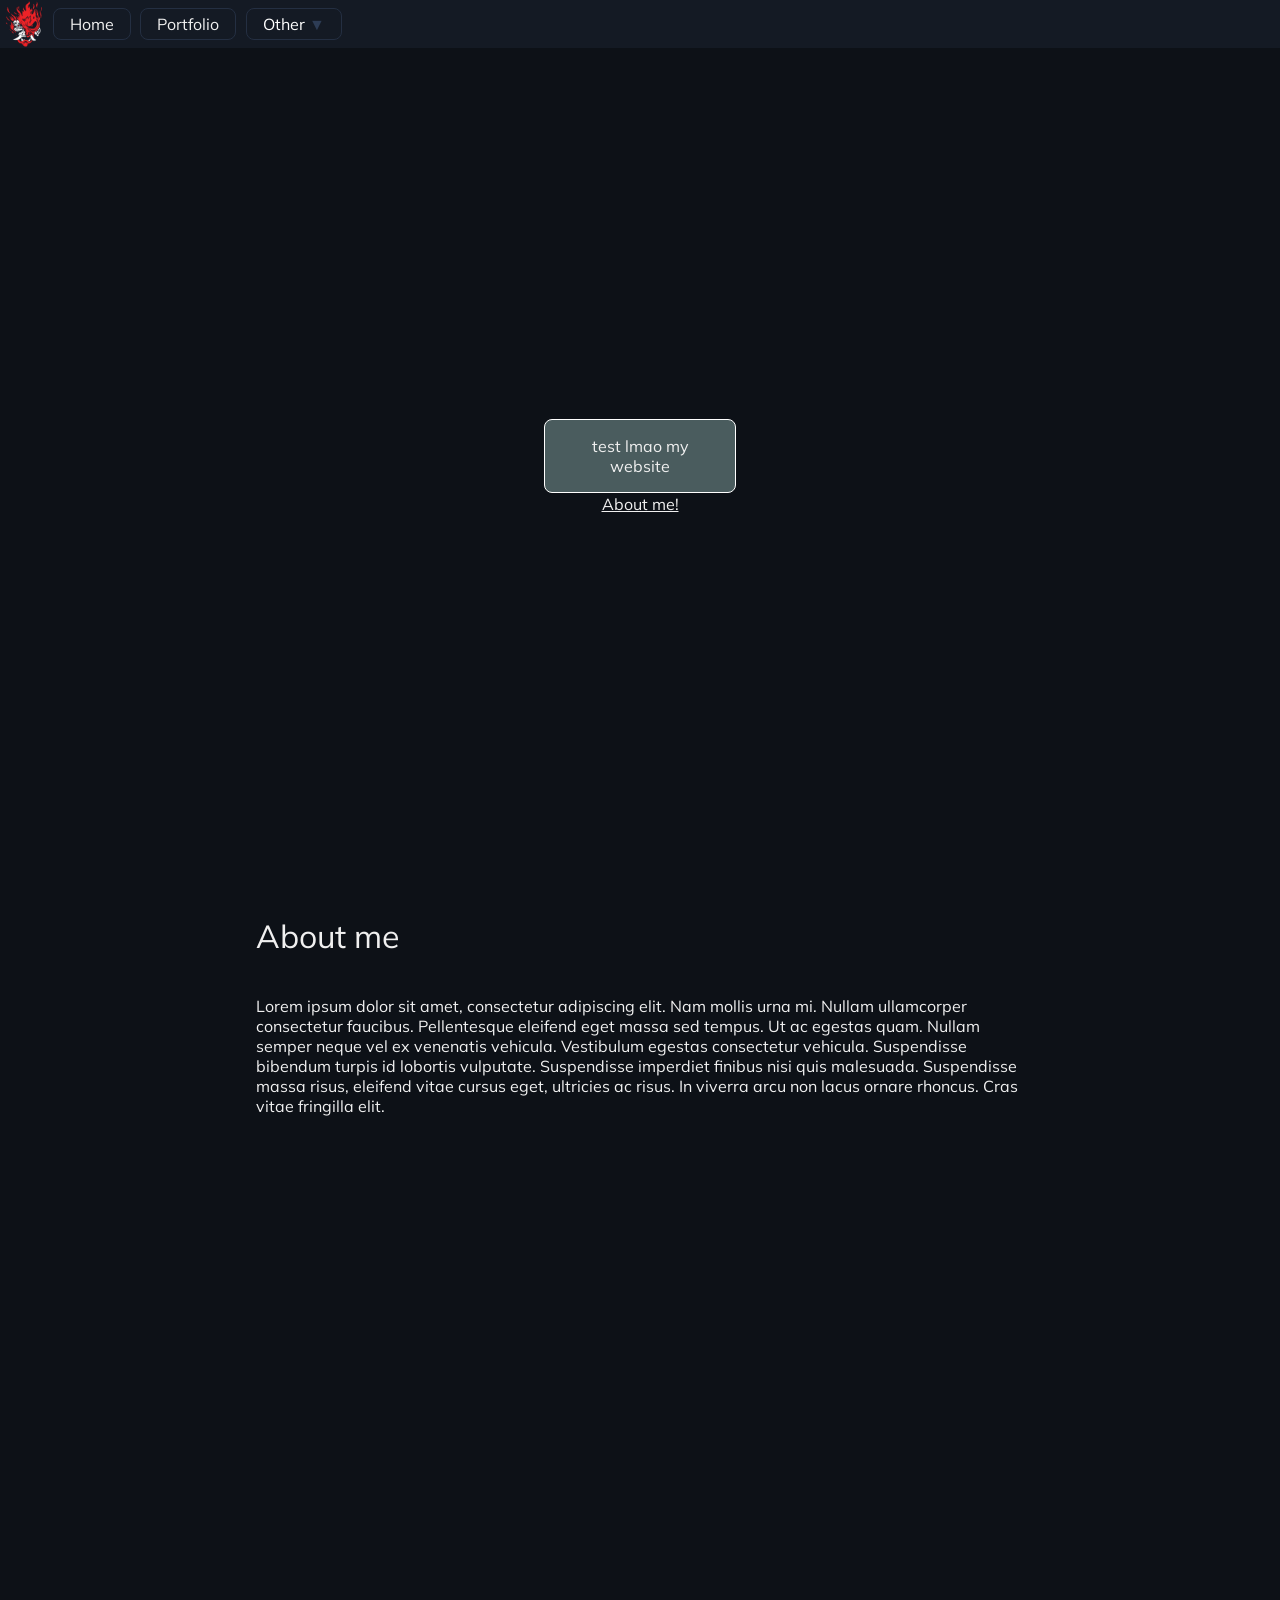
==== index.html @ c758cdb6 "Add files via upload" ====
<!DOCTYPE html>
<html>

<head>
  <meta charset="utf-8">
  <title></title>
  <meta name="author" content="">
  <meta name="description" content="">
  <meta name="viewport" content="width=device-width, initial-scale=1">
  <link rel="preconnect" href="https://fonts.googleapis.com">
  <link rel="preconnect" href="https://fonts.gstatic.com" crossorigin>
  <link href="https://fonts.googleapis.com/css2?family=Mulish:wght@300&display=swap" rel="stylesheet">
  <link href="css/style.css" rel="stylesheet">
</head>

<body>
    <div class="grid-container">
        <header id="header">
            <nav>
                <picture class="logo">
                    <source>
                    <source>
                    <img src="image/logo/logo.png" alt="">
                </picture>
                <ul class="nav-buttons">
                    <li><a href="#header">Home</a></li>
                    <li><a href="portfolio.html">Portfolio</a></li>
                    <li>
                        <div class="nav-dropdown">
                            <button class="nav-dropbutton">Other <span>▼</span></button>
                            <div id="nav-dropcontent" class="nav-dropcontent">
                            <ul>
                                <li><a href="#">Placeholder</a></li>
                                <li><a href="#">Placeholder</a></li>
                                <li><a href="#">Placeholder</a></li>
                            </ul>
                            </div>
                        </div>
                    </li> 
                    </ul>
            </nav>
        </header>
        <main>
            <figure>
                <article>
                    <p>test lmao my website</p>
                    <a href="#about">About me!</a>
                </article>
            </figure>
            <article id="about">
                <h1>About me</h1>
                <p>Lorem ipsum dolor sit amet, consectetur adipiscing elit. Nam mollis urna mi. Nullam ullamcorper consectetur faucibus. Pellentesque eleifend eget massa sed tempus. Ut ac egestas quam. Nullam semper neque vel ex venenatis vehicula. Vestibulum egestas consectetur vehicula. Suspendisse bibendum turpis id lobortis vulputate. Suspendisse imperdiet finibus nisi quis malesuada. Suspendisse massa risus, eleifend vitae cursus eget, ultricies ac risus. In viverra arcu non lacus ornare rhoncus. Cras vitae fringilla elit.</p>
            </article>






        </main>
        <footer></footer>
    </div>
  <script src="js/script.js" defer></script>
</body>

</html>
---- css/style.css ----
* {
     padding: 0;
     margin: 0;
     font: 1rem 'Mulish', sans-serif;
     color: rgb(240, 240, 240);
}

html {
    scroll-behavior: smooth;
}

body {
    background: #0d1117;
}

.grid-coverer {
    display: grid;
    grid-template: auto auto auto / auto;
}

/* Header */

header{
    grid-row: 1;
}

header picture{
    grid-column: 1;
    height: 100%;

}

header picture img{
    object-fit: scale-down;
    height: 100%;
}

header nav{
    display: grid;
    grid-template: 3rem / 3rem auto;
    background: #141a24;
}

header nav .nav-buttons{
    grid-column: 2;
    display: flex;
    flex-direction: row;
    flex-wrap: nowrap;
    justify-content: center;
}

header nav .nav-buttons li {
    list-style: none;
    display: flex;
    justify-content: center;
    flex-direction: column;
}

header nav .nav-buttons li a, header nav .nav-dropdown .nav-dropbutton{
    display: block;
    padding: 0.3rem 1rem 0.3rem 1rem;
    margin: 0 0.3rem 0 0.3rem;
    border-radius: 0.5rem;
    border: 0.1rem solid #242f42;
    text-decoration: none;

}

header nav .nav-buttons li a:hover, .nav-dropbutton:hover{
    background: #0d1117;
}

.nav-dropbutton {
    background-color: #141a24;
    color: white;
    border: none;
    cursor: pointer;
}

.nav-dropbutton span {
    color: #2d3c55;
}

.nav-dropdown{
    position: relative;
    display: inline-block;
}

.nav-dropcontent {
    display: none;
    position: absolute;
    right: 0;
    overflow: auto;
}

.nav-dropcontent ul{
    border-radius: 0.5rem;
    border: 0.1rem solid #242f42;
    background: #141a24;
}

.nav-dropcontent ul li{
    border: none;
}

header nav .nav-dropcontent ul li a {
    color: rgb(240, 240, 240);
    text-decoration: none;
    display: block;
    border: none;
}

.display-block {
    display: block;
}






/* Main */

main {
    grid-row: 2;
    display: grid;
    grid-template: auto auto / auto;
}

main figure {
    grid-row: 1;
    display: grid;
    grid-template: auto 6rem auto/ auto 12rem auto;
    height: calc(100vh - 4rem);
    background-color: #222;
    background: url("../image/banner/500x800.png");
    background-size: cover;
    background-position: center;
}

main figure article {
    grid-row: 2;
    grid-column: 2;
    display: flex;
    flex-direction: row;
    flex-wrap: wrap;
    justify-content: center;
    align-items: center;
}

main figure article p {
    text-align: center;
    background: rgba(100, 124, 124, 0.7);
    border: 0.1rem solid white;
    border-radius: 0.5rem;
    padding: 1rem;

}

main #about {
    height: 100vh;
    display: grid;
    grid-template: 7rem auto / 20% auto 20%;
}

main #about h1 {
    grid-row: 1;
    grid-column: 2;
    font:2rem 'Mulish', sans-serif;
    padding: 2rem 0 0 0;
}

main #about p {
    grid-row: 2;
    grid-column: 2;
    padding: 0 0 2rem 0;
}

/* Footer */

footer{
    grid-row: 3;
}

@media (min-width: 512px) {
    /* Header */

    header nav .nav-buttons{
        justify-content: left;
    }

    /* Main */
    
        main figure{
            background: url("../image/banner/1024x800.png");
            background-size: cover;
        }
    
    /* Footer */
}

@media (min-width: 1024px) {
    /* Header */

    /* Main */
    
    main figure{
        background: url("../image/banner/1920x1200.png");
        background-size: cover;
    }

/* Footer */ 
}

@media (min-width: 1920px) {
    /* Header */

    /* Main */
    
    main figure{
        background: url("../image/banner/2560x1600.png");
        background-size: cover;
    }

/* Footer */
}
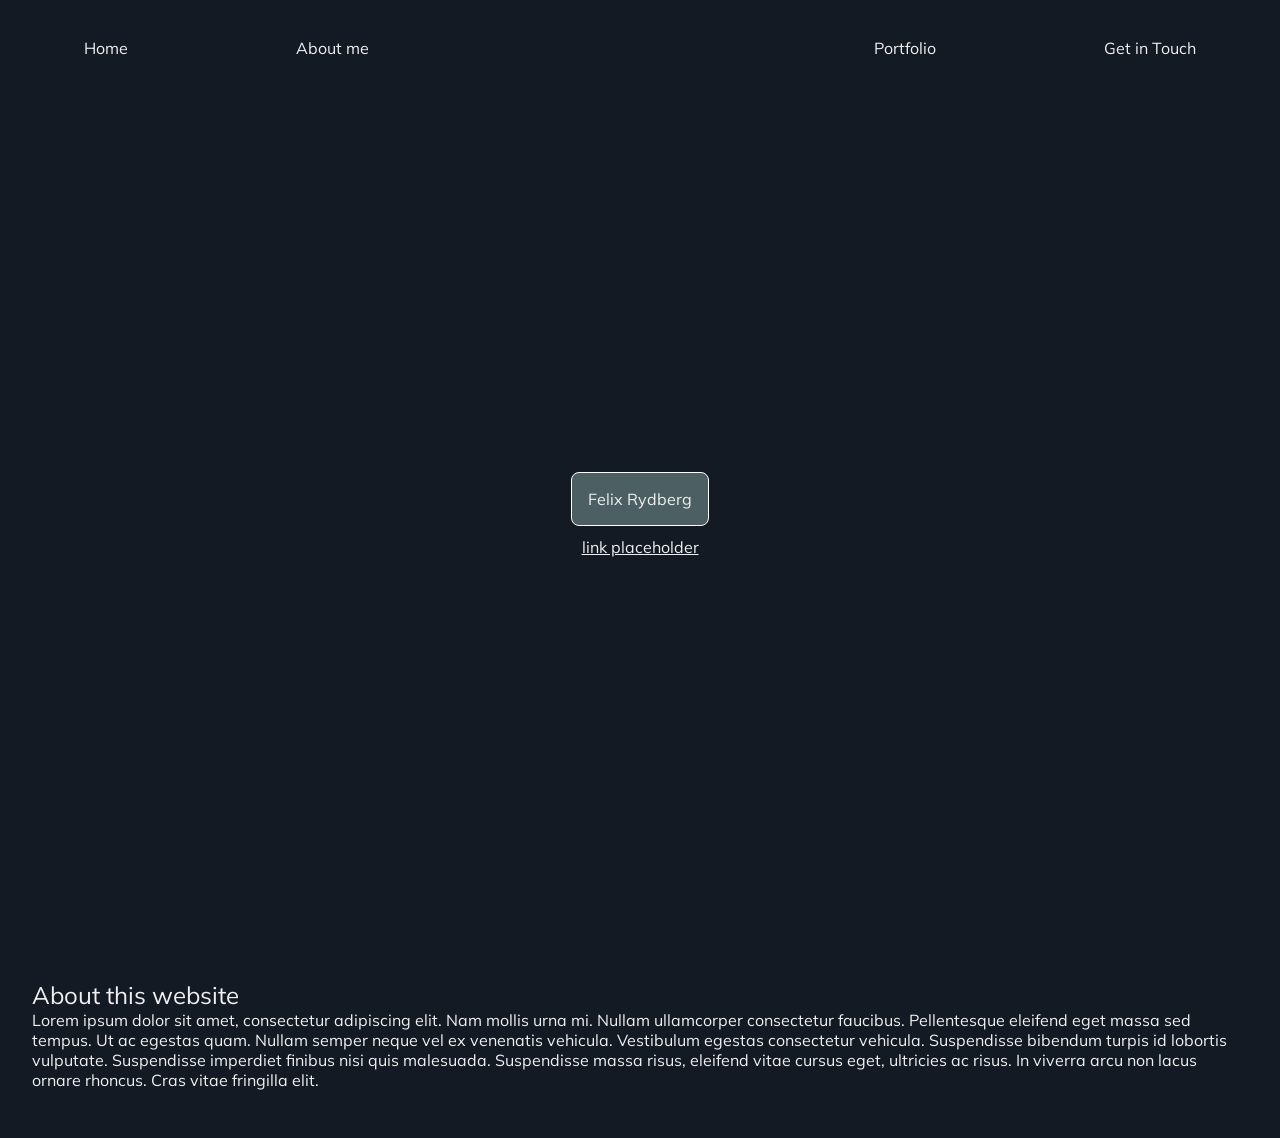
==== commit 22b85894: "Add files via upload" ====
--- a/index.html
+++ b/index.html
@@ -16,47 +16,32 @@
 <body>
     <div class="grid-container">
         <header id="header">
-            <nav>
-                <picture class="logo">
-                    <source>
-                    <source>
-                    <img src="image/logo/logo.png" alt="">
-                </picture>
-                <ul class="nav-buttons">
-                    <li><a href="#header">Home</a></li>
-                    <li><a href="portfolio.html">Portfolio</a></li>
-                    <li>
-                        <div class="nav-dropdown">
-                            <button class="nav-dropbutton">Other <span>▼</span></button>
-                            <div id="nav-dropcontent" class="nav-dropcontent">
-                            <ul>
-                                <li><a href="#">Placeholder</a></li>
-                                <li><a href="#">Placeholder</a></li>
-                                <li><a href="#">Placeholder</a></li>
-                            </ul>
-                            </div>
-                        </div>
-                    </li> 
-                    </ul>
+            <nav class="nav-one">
+                <ul>
+                    <li id="home"><a href="#header">Home</a></li>
+                    <li id="aboutme"><a href="#">About me</a></li>
+                </ul>
+            </nav>
+            <nav class="nav-two">
+                <ul>
+                    <li id="portfolio"><a href="portfolio.html">Portfolio</a></li>
+                    <li id="contacts"><a href="#">Get in Touch</a></li>
+                </ul>
             </nav>
         </header>
         <main>
-            <figure>
+            <figure class="banner">
                 <article>
-                    <p>test lmao my website</p>
-                    <a href="#about">About me!</a>
+                    <p>Felix Rydberg</p>
+                    <a href="#article-about">link placeholder</a>
                 </article>
             </figure>
-            <article id="about">
-                <h1>About me</h1>
+            <article class="article">
+                <h1>About this website</h1>
                 <p>Lorem ipsum dolor sit amet, consectetur adipiscing elit. Nam mollis urna mi. Nullam ullamcorper consectetur faucibus. Pellentesque eleifend eget massa sed tempus. Ut ac egestas quam. Nullam semper neque vel ex venenatis vehicula. Vestibulum egestas consectetur vehicula. Suspendisse bibendum turpis id lobortis vulputate. Suspendisse imperdiet finibus nisi quis malesuada. Suspendisse massa risus, eleifend vitae cursus eget, ultricies ac risus. In viverra arcu non lacus ornare rhoncus. Cras vitae fringilla elit.</p>
             </article>
-
-
-
-
-
-
+            <article class="article">
+            </article>
         </main>
         <footer></footer>
     </div>
--- a/css/style.css
+++ b/css/style.css
@@ -1,7 +1,7 @@
 * {
      padding: 0;
      margin: 0;
-     font: 1rem 'Mulish', sans-serif;
+     font:1rem 'Mulish', sans-serif;
      color: rgb(240, 240, 240);
 }
 
@@ -10,135 +10,75 @@
 }
 
 body {
-    background: #0d1117;
+    background: #141a24;
+    min-height: 100vh;
 }
 
-.grid-coverer {
+.grid-container {
     display: grid;
     grid-template: auto auto auto / auto;
+}
+
+h1 {
+    font-size: 1.5rem;
 }
 
 /* Header */
 
 header{
     grid-row: 1;
+    display: grid;
+    grid-template: 6rem / auto auto auto;
 }
 
-header picture{
+.nav-one {
     grid-column: 1;
-    height: 100%;
-
 }
 
-header picture img{
-    object-fit: scale-down;
+.nav-two {
+    grid-column: 3;
+}
+
+.nav-one ul, .nav-two ul{
+    list-style: none;
+    display: grid;
+    grid-template: auto / auto auto;
     height: 100%;
 }
 
-header nav{
-    display: grid;
-    grid-template: 3rem / 3rem auto;
-    background: #141a24;
+.nav-one ul li, .nav-two ul li {
+    display: flex;
+    justify-content: center;
+    align-items: center;
 }
 
-header nav .nav-buttons{
-    grid-column: 2;
-    display: flex;
-    flex-direction: row;
-    flex-wrap: nowrap;
-    justify-content: center;
+.nav-one ul li a, .nav-two ul li a {
+    text-decoration: none;
 }
-
-header nav .nav-buttons li {
-    list-style: none;
-    display: flex;
-    justify-content: center;
-    flex-direction: column;
-}
-
-header nav .nav-buttons li a, header nav .nav-dropdown .nav-dropbutton{
-    display: block;
-    padding: 0.3rem 1rem 0.3rem 1rem;
-    margin: 0 0.3rem 0 0.3rem;
-    border-radius: 0.5rem;
-    border: 0.1rem solid #242f42;
-    text-decoration: none;
-
-}
-
-header nav .nav-buttons li a:hover, .nav-dropbutton:hover{
-    background: #0d1117;
-}
-
-.nav-dropbutton {
-    background-color: #141a24;
-    color: white;
-    border: none;
-    cursor: pointer;
-}
-
-.nav-dropbutton span {
-    color: #2d3c55;
-}
-
-.nav-dropdown{
-    position: relative;
-    display: inline-block;
-}
-
-.nav-dropcontent {
-    display: none;
-    position: absolute;
-    right: 0;
-    overflow: auto;
-}
-
-.nav-dropcontent ul{
-    border-radius: 0.5rem;
-    border: 0.1rem solid #242f42;
-    background: #141a24;
-}
-
-.nav-dropcontent ul li{
-    border: none;
-}
-
-header nav .nav-dropcontent ul li a {
-    color: rgb(240, 240, 240);
-    text-decoration: none;
-    display: block;
-    border: none;
-}
-
-.display-block {
-    display: block;
-}
-
-
-
-
-
 
 /* Main */
 
 main {
     grid-row: 2;
     display: grid;
-    grid-template: auto auto / auto;
+    grid-template: auto auto auto/ auto;
 }
 
-main figure {
+main .banner, main .banner-portfolio {
     grid-row: 1;
     display: grid;
     grid-template: auto 6rem auto/ auto 12rem auto;
     height: calc(100vh - 4rem);
-    background-color: #222;
     background: url("../image/banner/500x800.png");
     background-size: cover;
     background-position: center;
 }
 
-main figure article {
+.main-portfolio .banner-portfolio {
+    height: 20vh;
+}
+
+main .banner article{
     grid-row: 2;
     grid-column: 2;
     display: flex;
@@ -148,7 +88,7 @@
     align-items: center;
 }
 
-main figure article p {
+main .banner article p{
     text-align: center;
     background: rgba(100, 124, 124, 0.7);
     border: 0.1rem solid white;
@@ -157,24 +97,10 @@
 
 }
 
-main #about {
-    height: 100vh;
-    display: grid;
-    grid-template: 7rem auto / 20% auto 20%;
+main .article{
+    padding: 3rem 2rem 0 2rem;
 }
 
-main #about h1 {
-    grid-row: 1;
-    grid-column: 2;
-    font:2rem 'Mulish', sans-serif;
-    padding: 2rem 0 0 0;
-}
-
-main #about p {
-    grid-row: 2;
-    grid-column: 2;
-    padding: 0 0 2rem 0;
-}
 
 /* Footer */
 
@@ -182,18 +108,15 @@
     grid-row: 3;
 }
 
-@media (min-width: 512px) {
+@media (min-width: 500px) {
     /* Header */
-
-    header nav .nav-buttons{
-        justify-content: left;
-    }
 
     /* Main */
     
-        main figure{
+        main .banner{
             background: url("../image/banner/1024x800.png");
             background-size: cover;
+            background-position: center;
         }
     
     /* Footer */
@@ -204,8 +127,9 @@
 
     /* Main */
     
-    main figure{
+    main .banner{
         background: url("../image/banner/1920x1200.png");
+        background-position: center;
         background-size: cover;
     }
 
@@ -217,9 +141,10 @@
 
     /* Main */
     
-    main figure{
+    main .banner{
         background: url("../image/banner/2560x1600.png");
         background-size: cover;
+        background-position: center;
     }
 
 /* Footer */
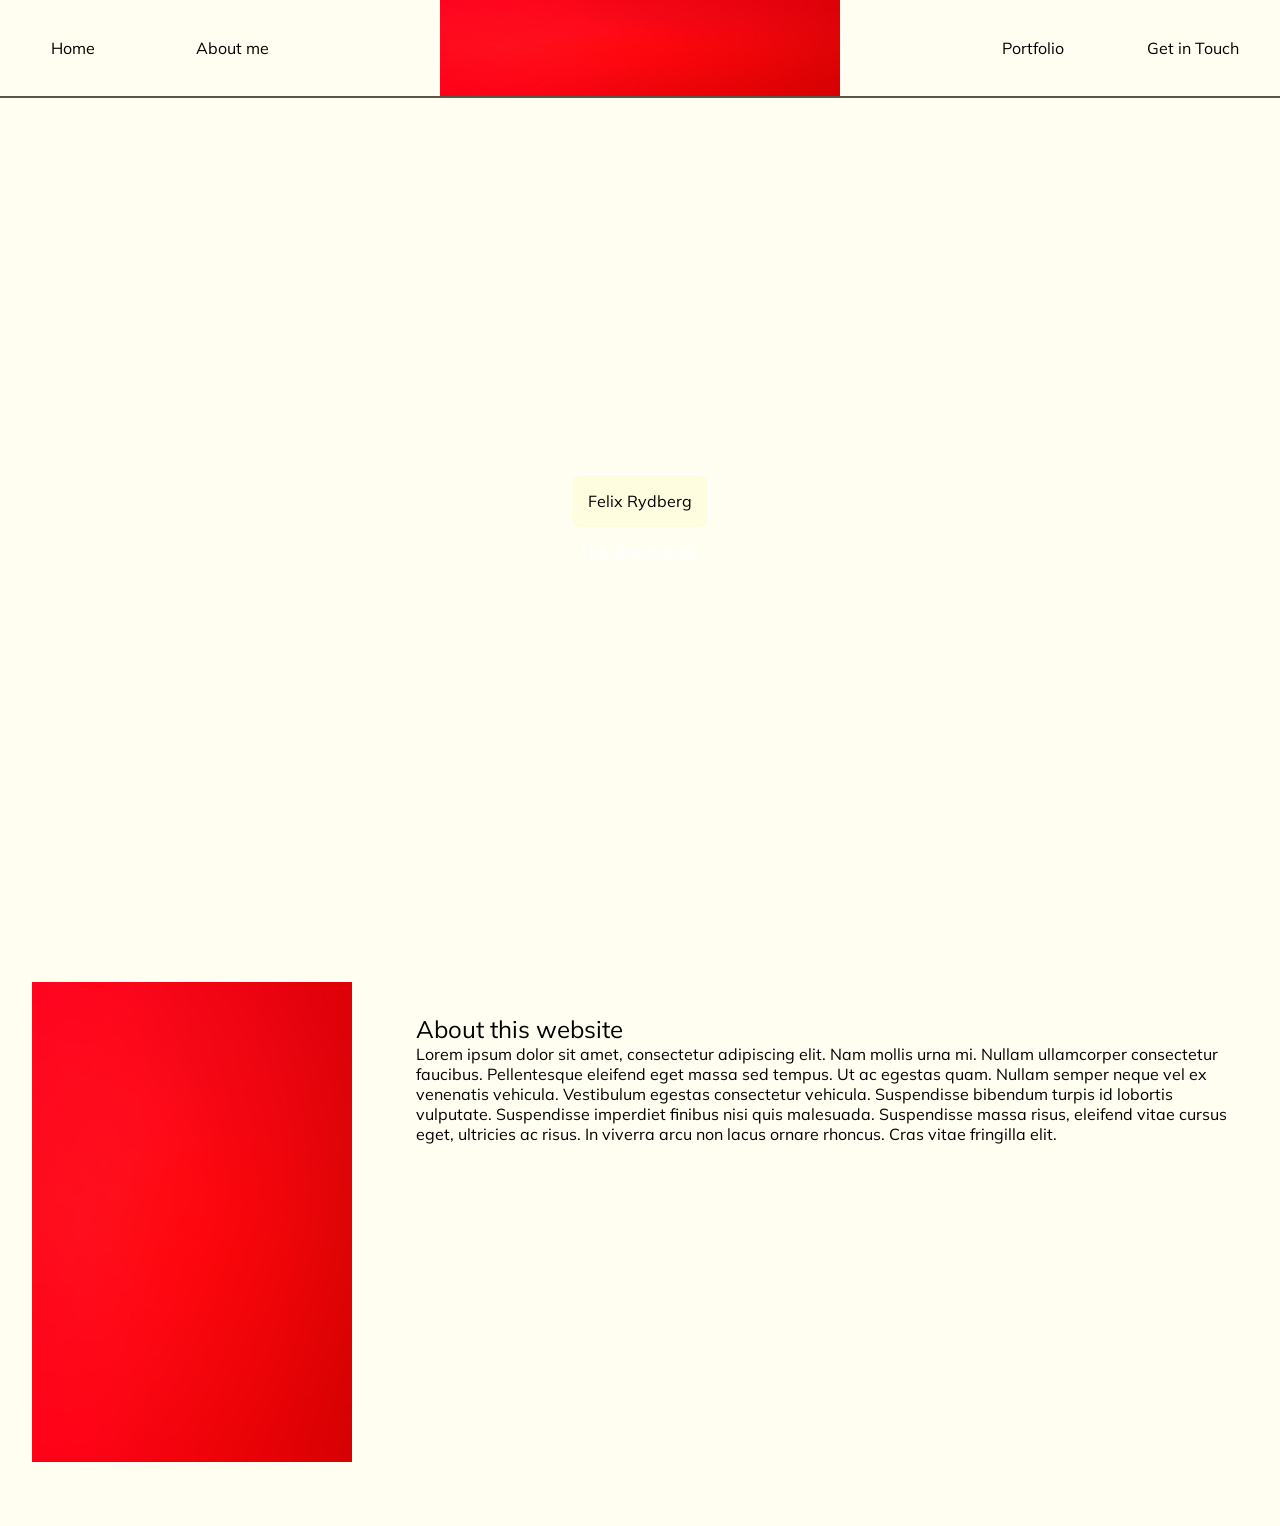
==== commit bf79a38b: "Add files via upload" ====
--- a/index.html
+++ b/index.html
@@ -22,6 +22,10 @@
                     <li id="aboutme"><a href="#">About me</a></li>
                 </ul>
             </nav>
+            <picture>
+                <source>
+                    <img src="image/logo/Red_Color.jpg" alt="">
+            </picture>
             <nav class="nav-two">
                 <ul>
                     <li id="portfolio"><a href="portfolio.html">Portfolio</a></li>
@@ -36,10 +40,16 @@
                     <a href="#article-about">link placeholder</a>
                 </article>
             </figure>
-            <article class="article">
-                <h1>About this website</h1>
-                <p>Lorem ipsum dolor sit amet, consectetur adipiscing elit. Nam mollis urna mi. Nullam ullamcorper consectetur faucibus. Pellentesque eleifend eget massa sed tempus. Ut ac egestas quam. Nullam semper neque vel ex venenatis vehicula. Vestibulum egestas consectetur vehicula. Suspendisse bibendum turpis id lobortis vulputate. Suspendisse imperdiet finibus nisi quis malesuada. Suspendisse massa risus, eleifend vitae cursus eget, ultricies ac risus. In viverra arcu non lacus ornare rhoncus. Cras vitae fringilla elit.</p>
-            </article>
+            <figure class="about">
+                <picture>
+                    <source>
+                    <img src="image/images/Red_Color.jpg" alt="">
+                </picture>
+                <article>
+                    <h1>About this website</h1>
+                    <p>Lorem ipsum dolor sit amet, consectetur adipiscing elit. Nam mollis urna mi. Nullam ullamcorper consectetur faucibus. Pellentesque eleifend eget massa sed tempus. Ut ac egestas quam. Nullam semper neque vel ex venenatis vehicula. Vestibulum egestas consectetur vehicula. Suspendisse bibendum turpis id lobortis vulputate. Suspendisse imperdiet finibus nisi quis malesuada. Suspendisse massa risus, eleifend vitae cursus eget, ultricies ac risus. In viverra arcu non lacus ornare rhoncus. Cras vitae fringilla elit.</p>
+                </article>
+            </figure>
             <article class="article">
             </article>
         </main>
--- a/css/style.css
+++ b/css/style.css
@@ -2,7 +2,8 @@
      padding: 0;
      margin: 0;
      font:1rem 'Mulish', sans-serif;
-     color: rgb(240, 240, 240);
+     /* color: rgb(240, 240, 240); */
+     color: black;
 }
 
 html {
@@ -10,7 +11,8 @@
 }
 
 body {
-    background: #141a24;
+    /* background: #141a24; */
+    background: #fffef0;
     min-height: 100vh;
 }
 
@@ -29,6 +31,7 @@
     grid-row: 1;
     display: grid;
     grid-template: 6rem / auto auto auto;
+    border-bottom: 2px solid #575648;
 }
 
 .nav-one {
@@ -54,6 +57,10 @@
 
 .nav-one ul li a, .nav-two ul li a {
     text-decoration: none;
+}
+
+header picture {
+    display: none;
 }
 
 /* Main */
@@ -78,7 +85,7 @@
     height: 20vh;
 }
 
-main .banner article{
+main .banner article {
     grid-row: 2;
     grid-column: 2;
     display: flex;
@@ -88,17 +95,24 @@
     align-items: center;
 }
 
-main .banner article p{
+main .banner article p {
     text-align: center;
-    background: rgba(100, 124, 124, 0.7);
+    background: rgba(255, 253, 208, 0.5);
     border: 0.1rem solid white;
     border-radius: 0.5rem;
     padding: 1rem;
-
-}
-
-main .article{
+}
+
+main .banner article a {
+    color: white;
+}
+
+main .article, main .about{
     padding: 3rem 2rem 0 2rem;
+}
+
+main .about picture {
+    display: none;
 }
 
 
@@ -125,12 +139,56 @@
 @media (min-width: 1024px) {
     /* Header */
 
+    header{
+        grid-row: 1;
+        display: grid;
+        grid-template: 6rem / 20rem auto 20rem;
+    }
+
+    header picture {
+        display: flex;
+        justify-content: center;
+    }
+
+    header picture img {
+        height: 6rem;
+        width: 25rem;
+    }
     /* Main */
     
     main .banner{
         background: url("../image/banner/1920x1200.png");
         background-position: center;
-        background-size: cover;
+    }
+
+    main .article{
+        padding: 4rem 10rem 0 10rem;
+    }
+
+    main .about {
+        display: grid;
+        grid-template: auto / auto auto;
+    }
+
+    main .about picture {
+        display: flex;
+        justify-content: center;
+    }
+
+    main .about picture img{
+        grid-column: 1;
+        width: 20rem;
+        height: 30rem;
+        display: flex;
+        justify-content: center;
+    }
+
+    main .about article {
+        padding: 2rem 0 0 4rem;
+    }
+
+    main .about article h1, main .about article p {
+        grid-column: 2;
     }
 
 /* Footer */ 
@@ -139,11 +197,26 @@
 @media (min-width: 1920px) {
     /* Header */
 
+    header{
+        grid-row: 1;
+        display: grid;
+        grid-template: 6rem / 20rem auto 20rem;
+    }
+
+    header picture {
+        display: flex;
+        justify-content: center;
+    }
+
+    header picture img {
+        height: 6rem;
+        width: 25rem;
+    }
+
     /* Main */
     
     main .banner{
         background: url("../image/banner/2560x1600.png");
-        background-size: cover;
         background-position: center;
     }
 
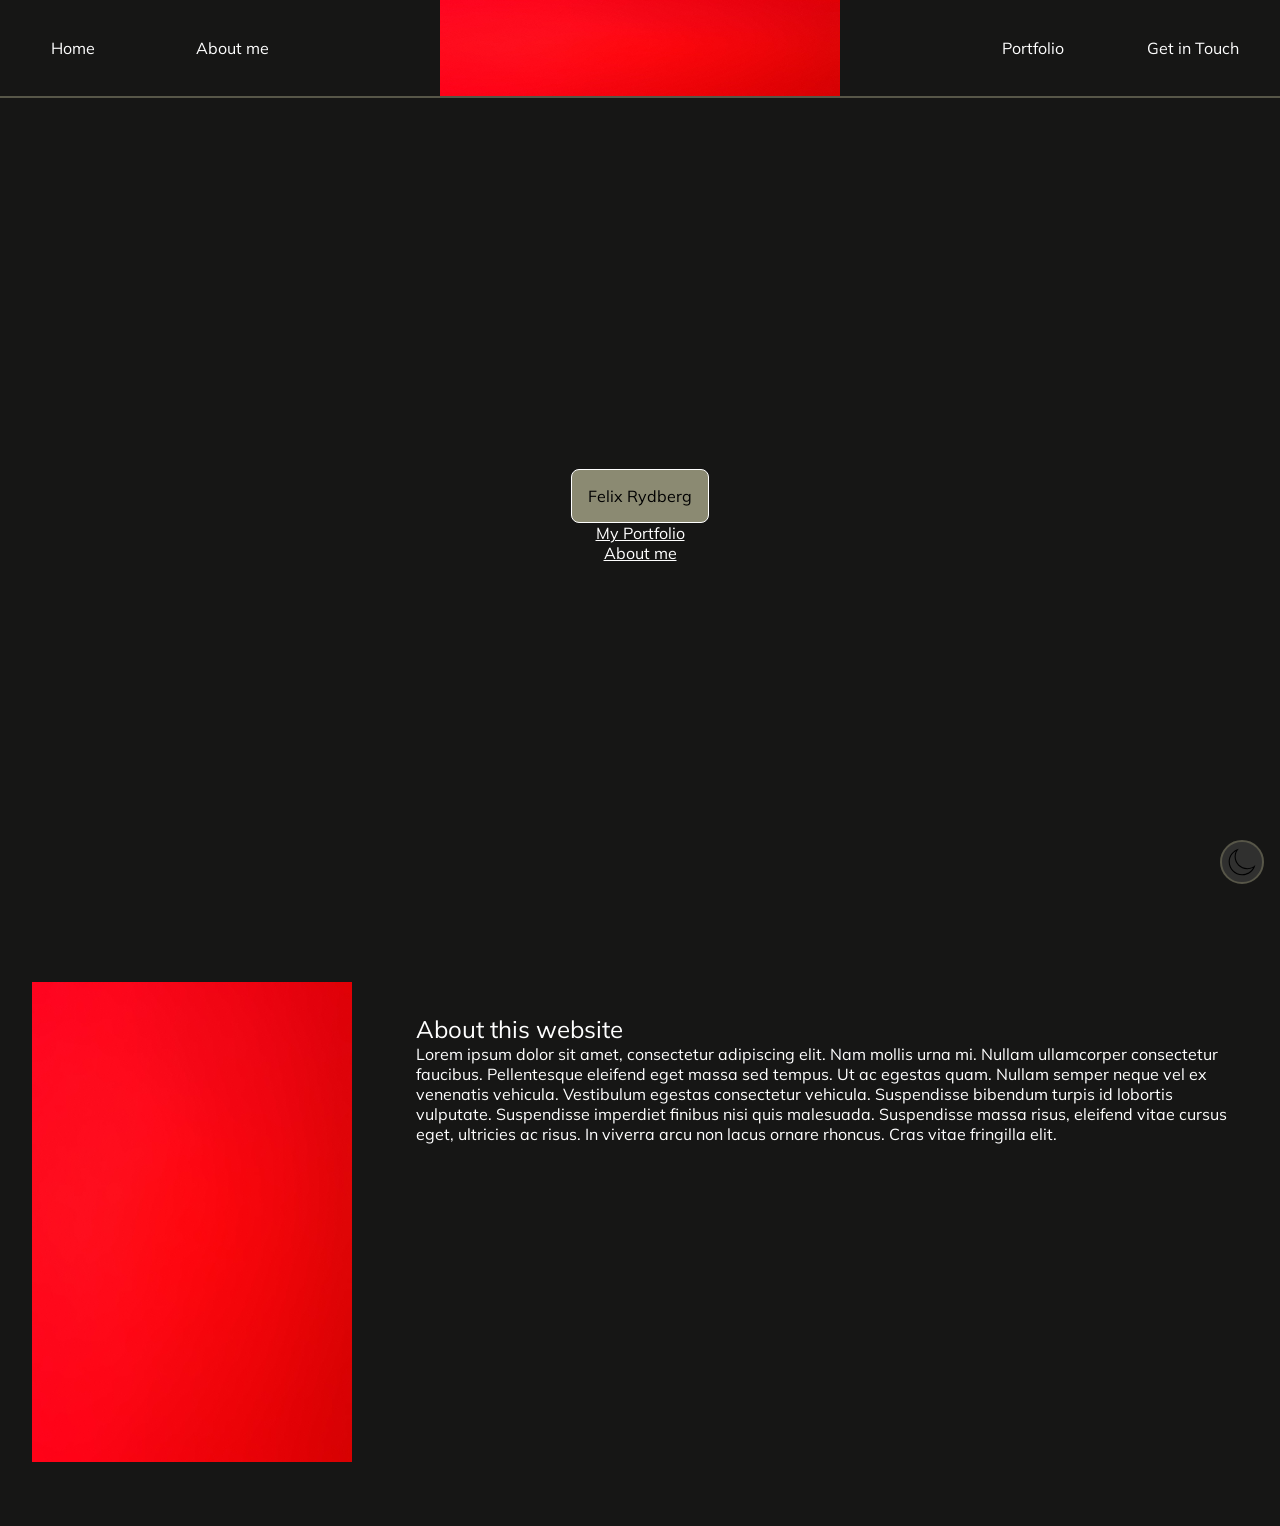
==== commit a44ad218: "[Add] Lightmode toggle" ====
--- a/index.html
+++ b/index.html
@@ -1,61 +1,75 @@
 <!DOCTYPE html>
 <html>
+  <head>
+    <meta charset="utf-8" />
+    <title></title>
+    <meta name="author" content="" />
+    <meta name="description" content="" />
+    <meta name="viewport" content="width=device-width, initial-scale=1" />
+    <link rel="preconnect" href="https://fonts.googleapis.com" />
+    <link rel="preconnect" href="https://fonts.gstatic.com" crossorigin />
+    <link
+      href="https://fonts.googleapis.com/css2?family=Mulish:wght@300&display=swap"
+      rel="stylesheet"
+    />
+    <link href="css/style.css" rel="stylesheet" />
+  </head>
 
-<head>
-  <meta charset="utf-8">
-  <title></title>
-  <meta name="author" content="">
-  <meta name="description" content="">
-  <meta name="viewport" content="width=device-width, initial-scale=1">
-  <link rel="preconnect" href="https://fonts.googleapis.com">
-  <link rel="preconnect" href="https://fonts.gstatic.com" crossorigin>
-  <link href="https://fonts.googleapis.com/css2?family=Mulish:wght@300&display=swap" rel="stylesheet">
-  <link href="css/style.css" rel="stylesheet">
-</head>
-
-<body>
+  <body>
     <div class="grid-container">
-        <header id="header">
-            <nav class="nav-one">
-                <ul>
-                    <li id="home"><a href="#header">Home</a></li>
-                    <li id="aboutme"><a href="#">About me</a></li>
-                </ul>
-            </nav>
-            <picture>
-                <source>
-                    <img src="image/logo/Red_Color.jpg" alt="">
-            </picture>
-            <nav class="nav-two">
-                <ul>
-                    <li id="portfolio"><a href="portfolio.html">Portfolio</a></li>
-                    <li id="contacts"><a href="#">Get in Touch</a></li>
-                </ul>
-            </nav>
-        </header>
-        <main>
-            <figure class="banner">
-                <article>
-                    <p>Felix Rydberg</p>
-                    <a href="#article-about">link placeholder</a>
-                </article>
-            </figure>
-            <figure class="about">
-                <picture>
-                    <source>
-                    <img src="image/images/Red_Color.jpg" alt="">
-                </picture>
-                <article>
-                    <h1>About this website</h1>
-                    <p>Lorem ipsum dolor sit amet, consectetur adipiscing elit. Nam mollis urna mi. Nullam ullamcorper consectetur faucibus. Pellentesque eleifend eget massa sed tempus. Ut ac egestas quam. Nullam semper neque vel ex venenatis vehicula. Vestibulum egestas consectetur vehicula. Suspendisse bibendum turpis id lobortis vulputate. Suspendisse imperdiet finibus nisi quis malesuada. Suspendisse massa risus, eleifend vitae cursus eget, ultricies ac risus. In viverra arcu non lacus ornare rhoncus. Cras vitae fringilla elit.</p>
-                </article>
-            </figure>
-            <article class="article">
-            </article>
-        </main>
-        <footer></footer>
+      <header id="header">
+        <nav class="nav-one">
+          <ul>
+            <li id="home"><a href="./">Home</a></li>
+            <li id="aboutme"><a href="#about">About me</a></li>
+          </ul>
+        </nav>
+        <picture>
+          <source />
+          <img src="image/logo/Red_Color.jpg" alt="" />
+        </picture>
+        <nav class="nav-two">
+          <ul>
+            <li id="portfolio"><a href="portfolio.html">Portfolio</a></li>
+            <li id="contacts"><a href="#">Get in Touch</a></li>
+          </ul>
+        </nav>
+      </header>
+      <main>
+        <figure id="btn-background">
+          <button id="light-mode"></button>
+        </figure>
+        <figure class="banner">
+          <article>
+            <p>Felix Rydberg</p>
+            <a href="#article-about">My Portfolio</a>
+            <a href="#article-about">About me</a>
+          </article>
+        </figure>
+        <figure class="about" id="about">
+          <picture>
+            <source />
+            <img src="image/images/Red_Color.jpg" alt="" />
+          </picture>
+          <article>
+            <h1>About this website</h1>
+            <p>
+              Lorem ipsum dolor sit amet, consectetur adipiscing elit. Nam
+              mollis urna mi. Nullam ullamcorper consectetur faucibus.
+              Pellentesque eleifend eget massa sed tempus. Ut ac egestas quam.
+              Nullam semper neque vel ex venenatis vehicula. Vestibulum egestas
+              consectetur vehicula. Suspendisse bibendum turpis id lobortis
+              vulputate. Suspendisse imperdiet finibus nisi quis malesuada.
+              Suspendisse massa risus, eleifend vitae cursus eget, ultricies ac
+              risus. In viverra arcu non lacus ornare rhoncus. Cras vitae
+              fringilla elit.
+            </p>
+          </article>
+        </figure>
+        <article class="article"></article>
+      </main>
+      <footer></footer>
     </div>
-  <script src="js/script.js" defer></script>
-</body>
-
-</html>+    <script src="js/script.js" defer></script>
+  </body>
+</html>
--- a/css/style.css
+++ b/css/style.css
@@ -1,224 +1,258 @@
 * {
-     padding: 0;
-     margin: 0;
-     font:1rem 'Mulish', sans-serif;
-     /* color: rgb(240, 240, 240); */
-     color: black;
+  padding: 0;
+  margin: 0;
+  font: 1rem 'Mulish', sans-serif;
+  color: white;
 }
 
 html {
-    scroll-behavior: smooth;
+  scroll-behavior: smooth;
 }
 
 body {
-    /* background: #141a24; */
-    background: #fffef0;
-    min-height: 100vh;
+  background: rgb(22, 22, 21);
+  min-height: 100vh;
 }
 
 .grid-container {
-    display: grid;
-    grid-template: auto auto auto / auto;
+  display: grid;
+  grid-template: auto auto auto / auto;
 }
 
 h1 {
-    font-size: 1.5rem;
+  font-size: 1.5rem;
 }
 
 /* Header */
 
-header{
+header {
+  grid-row: 1;
+  display: grid;
+  grid-template: 6rem / auto auto auto;
+  border-bottom: 2px solid #575648;
+}
+
+.nav-one {
+  grid-column: 1;
+}
+
+.nav-two {
+  grid-column: 3;
+}
+
+.nav-one ul,
+.nav-two ul {
+  list-style: none;
+  display: grid;
+  grid-template: auto / auto auto;
+  height: 100%;
+}
+
+.nav-one ul li,
+.nav-two ul li {
+  display: flex;
+  justify-content: center;
+  align-items: center;
+}
+
+.nav-one ul li a,
+.nav-two ul li a {
+  text-decoration: none;
+}
+
+header picture {
+  display: none;
+}
+
+/* Main */
+
+main {
+  grid-row: 2;
+  display: grid;
+  grid-template: auto auto auto/ auto;
+}
+
+#btn-background {
+  position: fixed;
+  bottom: 1rem;
+  right: 1rem;
+
+  height: 2.5rem;
+  width: 2.5rem;
+
+  border-radius: 50%;
+  border: 2px solid #575648;
+
+  background: rgba(74, 74, 74, 0.5);
+}
+
+#light-mode {
+  height: 2.5rem;
+  width: 2.5rem;
+
+  border: none;
+
+  background: url(../image/icon/moon.svg);
+  background-repeat: no-repeat;
+  background-position: center;
+
+  cursor: pointer;
+}
+
+main .banner,
+main .banner-portfolio {
+  grid-row: 1;
+  display: grid;
+  grid-template: auto 6rem auto/ auto 12rem auto;
+  height: calc(100vh - 4rem);
+  background: url('../image/banner/500x800.png');
+  background-size: cover;
+  background-position: top;
+  max-height: 500px;
+}
+
+.main-portfolio .banner-portfolio {
+  height: 20vh;
+}
+
+main .banner article {
+  grid-row: 2;
+  grid-column: 2;
+  display: flex;
+  flex-direction: column;
+  justify-content: center;
+  align-items: center;
+}
+
+main .banner article p {
+  text-align: center;
+  background: rgba(255, 253, 208, 0.5);
+  border: 0.1rem solid white;
+  border-radius: 0.5rem;
+  padding: 1rem;
+  color: black;
+}
+
+main .banner article a {
+  color: white;
+}
+
+main .article,
+main .about {
+  padding: 3rem 2rem 0 2rem;
+}
+
+main .about picture {
+  display: none;
+}
+
+/* Footer */
+
+footer {
+  grid-row: 3;
+}
+
+@media (min-width: 500px) {
+  /* Header */
+
+  /* Main */
+
+  main .banner {
+    background: url('../image/banner/1024x800.png');
+    background-size: cover;
+    background-position: top;
+    max-height: 800px;
+  }
+
+  /* Footer */
+}
+
+@media (min-width: 1024px) {
+  /* Header */
+
+  header {
     grid-row: 1;
     display: grid;
-    grid-template: 6rem / auto auto auto;
-    border-bottom: 2px solid #575648;
-}
-
-.nav-one {
-    grid-column: 1;
-}
-
-.nav-two {
-    grid-column: 3;
-}
-
-.nav-one ul, .nav-two ul{
-    list-style: none;
+    grid-template: 6rem / 20rem auto 20rem;
+  }
+
+  header picture {
+    display: flex;
+    justify-content: center;
+  }
+
+  header picture img {
+    height: 6rem;
+    width: 25rem;
+  }
+  /* Main */
+
+  main .banner {
+    background: url('../image/banner/1920x1200.png');
+    background-position: top;
+    max-height: 1200px;
+  }
+
+  main .article {
+    padding: 4rem 10rem 0 10rem;
+  }
+
+  main .about {
     display: grid;
     grid-template: auto / auto auto;
-    height: 100%;
-}
-
-.nav-one ul li, .nav-two ul li {
-    display: flex;
-    justify-content: center;
-    align-items: center;
-}
-
-.nav-one ul li a, .nav-two ul li a {
-    text-decoration: none;
-}
-
-header picture {
-    display: none;
-}
-
-/* Main */
-
-main {
-    grid-row: 2;
-    display: grid;
-    grid-template: auto auto auto/ auto;
-}
-
-main .banner, main .banner-portfolio {
+  }
+
+  main .about picture {
+    display: flex;
+    justify-content: center;
+  }
+
+  main .about picture img {
+    grid-column: 1;
+    width: 20rem;
+    height: 30rem;
+    display: flex;
+    justify-content: center;
+  }
+
+  main .about article {
+    padding: 2rem 0 0 4rem;
+  }
+
+  main .about article h1,
+  main .about article p {
+    grid-column: 2;
+  }
+
+  /* Footer */
+}
+
+@media (min-width: 1920px) {
+  /* Header */
+
+  header {
     grid-row: 1;
     display: grid;
-    grid-template: auto 6rem auto/ auto 12rem auto;
-    height: calc(100vh - 4rem);
-    background: url("../image/banner/500x800.png");
-    background-size: cover;
-    background-position: center;
-}
-
-.main-portfolio .banner-portfolio {
-    height: 20vh;
-}
-
-main .banner article {
-    grid-row: 2;
-    grid-column: 2;
-    display: flex;
-    flex-direction: row;
-    flex-wrap: wrap;
-    justify-content: center;
-    align-items: center;
-}
-
-main .banner article p {
-    text-align: center;
-    background: rgba(255, 253, 208, 0.5);
-    border: 0.1rem solid white;
-    border-radius: 0.5rem;
-    padding: 1rem;
-}
-
-main .banner article a {
-    color: white;
-}
-
-main .article, main .about{
-    padding: 3rem 2rem 0 2rem;
-}
-
-main .about picture {
-    display: none;
-}
-
-
-/* Footer */
-
-footer{
-    grid-row: 3;
-}
-
-@media (min-width: 500px) {
-    /* Header */
-
-    /* Main */
-    
-        main .banner{
-            background: url("../image/banner/1024x800.png");
-            background-size: cover;
-            background-position: center;
-        }
-    
-    /* Footer */
-}
-
-@media (min-width: 1024px) {
-    /* Header */
-
-    header{
-        grid-row: 1;
-        display: grid;
-        grid-template: 6rem / 20rem auto 20rem;
-    }
-
-    header picture {
-        display: flex;
-        justify-content: center;
-    }
-
-    header picture img {
-        height: 6rem;
-        width: 25rem;
-    }
-    /* Main */
-    
-    main .banner{
-        background: url("../image/banner/1920x1200.png");
-        background-position: center;
-    }
-
-    main .article{
-        padding: 4rem 10rem 0 10rem;
-    }
-
-    main .about {
-        display: grid;
-        grid-template: auto / auto auto;
-    }
-
-    main .about picture {
-        display: flex;
-        justify-content: center;
-    }
-
-    main .about picture img{
-        grid-column: 1;
-        width: 20rem;
-        height: 30rem;
-        display: flex;
-        justify-content: center;
-    }
-
-    main .about article {
-        padding: 2rem 0 0 4rem;
-    }
-
-    main .about article h1, main .about article p {
-        grid-column: 2;
-    }
-
-/* Footer */ 
-}
-
-@media (min-width: 1920px) {
-    /* Header */
-
-    header{
-        grid-row: 1;
-        display: grid;
-        grid-template: 6rem / 20rem auto 20rem;
-    }
-
-    header picture {
-        display: flex;
-        justify-content: center;
-    }
-
-    header picture img {
-        height: 6rem;
-        width: 25rem;
-    }
-
-    /* Main */
-    
-    main .banner{
-        background: url("../image/banner/2560x1600.png");
-        background-position: center;
-    }
-
-/* Footer */
-}+    grid-template: 6rem / 20rem auto 20rem;
+  }
+
+  header picture {
+    display: flex;
+    justify-content: center;
+  }
+
+  header picture img {
+    height: 6rem;
+    width: 25rem;
+  }
+
+  /* Main */
+
+  main .banner {
+    background: url('../image/banner/2560x1600.png');
+    background-position: top;
+    max-height: 1600px;
+  }
+
+  /* Footer */
+}
